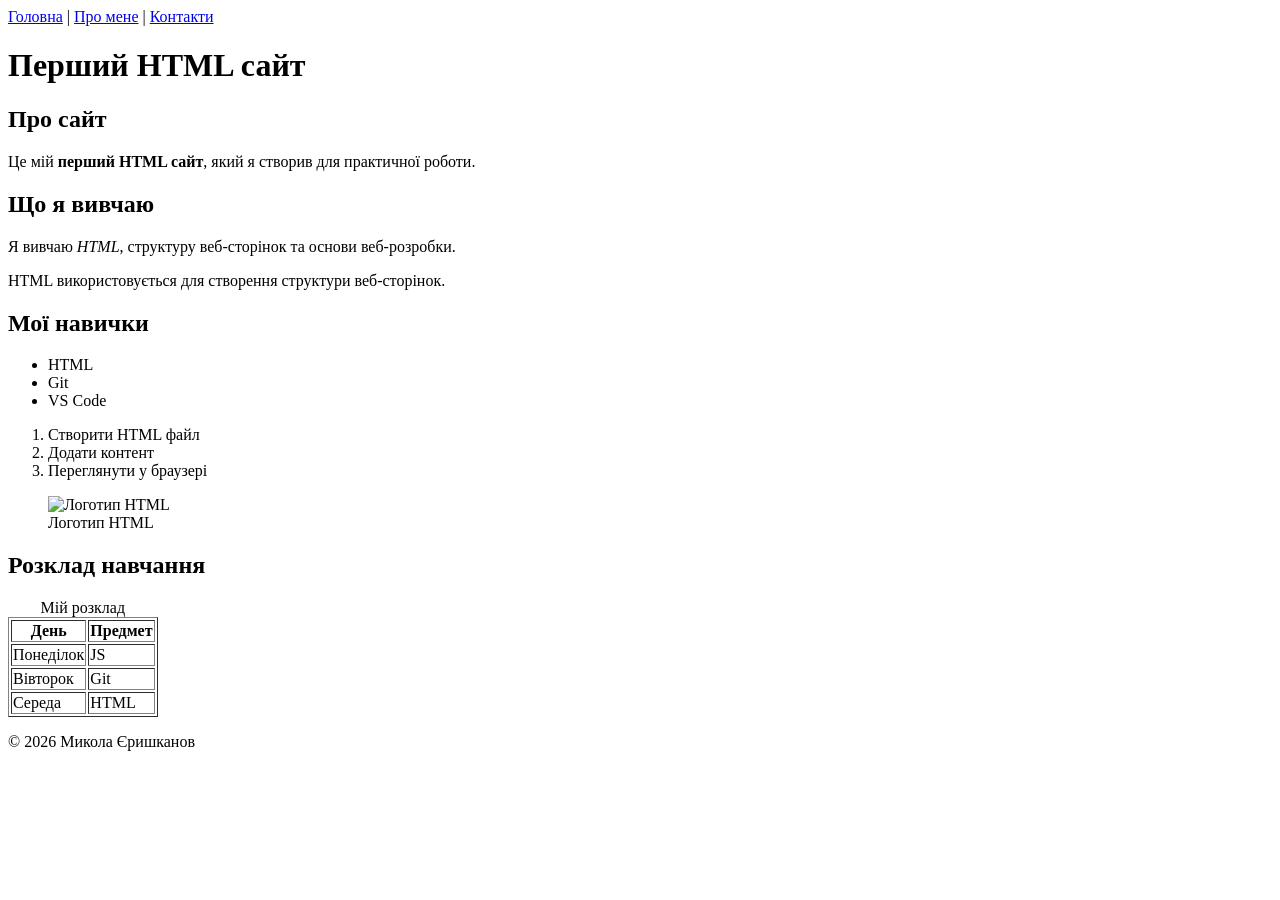
==== index.html @ b2ca46cd "add html lab" ====
<!DOCTYPE html>
<html lang="uk">
<head>
<meta charset="UTF-8">
<meta name="viewport" content="width=device-width, initial-scale=1.0">
<meta name="description" content="Мій перший HTML сайт для навчальної роботи.">
<title>Перший HTML сайт</title>
</head>

<body>

<header>
<nav>
<a href="index.html">Головна</a> |
<a href="pages/about.html">Про мене</a> |
<a href="pages/contact.html">Контакти</a>
</nav>
</header>

<main>

<h1>Перший HTML сайт</h1>

<h2>Про сайт</h2>
<p>Це мій <strong>перший HTML сайт</strong>, який я створив для практичної роботи.</p>

<h2>Що я вивчаю</h2>
<p>Я вивчаю <em>HTML</em>, структуру веб-сторінок та основи веб-розробки.</p>

<p>HTML використовується для створення структури веб-сторінок.</p>

<h2>Мої навички</h2>

<ul>
<li>HTML</li>
<li>Git</li>
<li>VS Code</li>
</ul>

<ol>
<li>Створити HTML файл</li>
<li>Додати контент</li>
<li>Переглянути у браузері</li>
</ol>

<figure>
<img src="assets/img/html.png" alt="Логотип HTML" width="200" height="200">
<figcaption>Логотип HTML</figcaption>
</figure>

<h2>Розклад навчання</h2>

<table border="1">
<caption>Мій розклад</caption>

<thead>
<tr>
<th>День</th>
<th>Предмет</th>
</tr>
</thead>

<tbody>
<tr>
<td>Понеділок</td>
<td>JS</td>
</tr>

<tr>
<td>Вівторок</td>
<td>Git</td>
</tr>

<tr>
<td>Середа</td>
<td>HTML</td>
</tr>

</tbody>
</table>

</main>

<footer>
<p>© 2026 Микола Єришканов</p>
</footer>

</body>
</html>
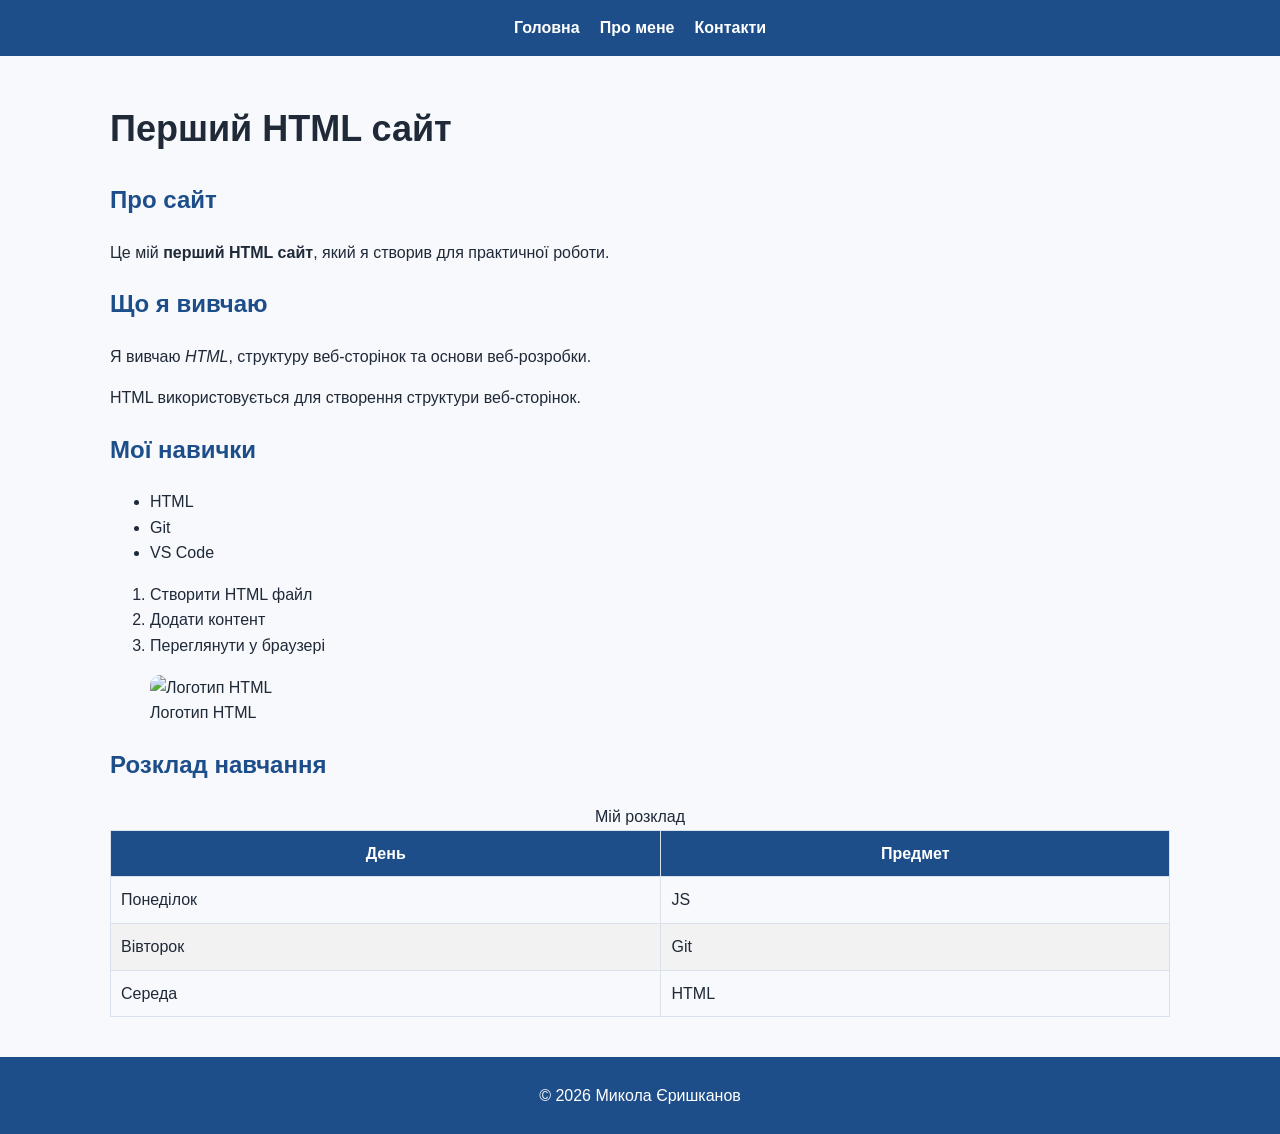
==== commit f16dacb2: "final version" ====
--- a/index.html
+++ b/index.html
@@ -1,23 +1,25 @@
 <!DOCTYPE html>
 <html lang="uk">
 <head>
+<link rel="stylesheet" href="./styles/style.css">
+<link rel="stylesheet" href="./styles/responsive.css">
 <meta charset="UTF-8">
 <meta name="viewport" content="width=device-width, initial-scale=1.0">
-<meta name="description" content="Мій перший HTML сайт для навчальної роботи.">
+<meta name="description" content="Мій перший HTML сайт">
 <title>Перший HTML сайт</title>
 </head>
 
 <body>
 
-<header>
-<nav>
-<a href="index.html">Головна</a> |
-<a href="pages/about.html">Про мене</a> |
+<header class="site-header">
+<nav class="nav-list">
+<a href="index.html">Головна</a>
+<a href="pages/about.html">Про мене</a>
 <a href="pages/contact.html">Контакти</a>
 </nav>
 </header>
 
-<main>
+<main class="container">
 
 <h1>Перший HTML сайт</h1>
 
@@ -50,7 +52,7 @@
 
 <h2>Розклад навчання</h2>
 
-<table border="1">
+<table>
 <caption>Мій розклад</caption>
 
 <thead>
@@ -81,7 +83,7 @@
 
 </main>
 
-<footer>
+<footer class="site-footer">
 <p>© 2026 Микола Єришканов</p>
 </footer>
 
--- a/styles/style.css
+++ b/styles/style.css
@@ -0,0 +1,171 @@
+:root {
+--color-primary: #1d4e89;
+--color-accent: #ffb703;
+--color-bg: #f7f9fc;
+--color-surface: #ffffff;
+--color-text: #1f2937;
+--color-border: #d9e2ec;
+}
+
+*,
+*::before,
+*::after {
+box-sizing: border-box;
+}
+
+body {
+margin: 0;
+font-family: Arial, sans-serif;
+line-height: 1.6;
+color: var(--color-text);
+background-color: var(--color-bg);
+}
+
+.container {
+width: min(1100px, calc(100% - 32px));
+margin: 0 auto;
+}
+
+header {
+background: var(--color-primary);
+padding: 15px;
+}
+
+nav {
+display: flex;
+gap: 20px;
+justify-content: center;
+}
+
+nav a {
+color: white;
+text-decoration: none;
+font-weight: bold;
+}
+
+nav a:hover {
+color: var(--color-accent);
+}
+
+main {
+padding: 20px;
+}
+
+footer {
+background: var(--color-primary);
+color: white;
+text-align: center;
+padding: 10px;
+margin-top: 20px;
+}
+
+h1 {
+font-size: 36px;
+}
+
+h2 {
+margin-top: 20px;
+color: var(--color-primary);
+}
+
+p {
+margin-bottom: 15px;
+}
+
+table {
+width: 100%;
+border-collapse: collapse;
+margin-top: 20px;
+}
+
+th, td {
+border: 1px solid var(--color-border);
+padding: 10px;
+}
+
+th {
+background: var(--color-primary);
+color: white;
+}
+
+tr:nth-child(even) {
+background: #f2f2f2;
+}
+
+/* === ФОРМА === */
+form {
+background: var(--color-surface);
+padding: 20px;
+border-radius: 10px;
+max-width: 500px;
+margin: 20px auto;
+}
+
+input,
+select,
+textarea {
+width: 100%;
+padding: 10px;
+margin-top: 5px;
+margin-bottom: 10px;
+border: 1px solid var(--color-border);
+border-radius: 5px;
+}
+
+input:focus,
+textarea:focus,
+select:focus {
+outline: none;
+border-color: var(--color-primary);
+}
+
+button {
+padding: 10px 15px;
+border: none;
+border-radius: 8px;
+background: var(--color-primary);
+color: white;
+cursor: pointer;
+}
+
+button:hover {
+background: var(--color-accent);
+}
+
+.section {
+background: white;
+padding: 20px;
+margin: 20px 0;
+border-radius: 10px;
+}
+
+.site-header {
+background: var(--color-primary);
+}
+
+.site-footer {
+background: var(--color-primary);
+}
+
+/* === FLEXBOX БЛОК === */
+.two-column {
+display: flex;
+gap: 20px;
+}
+
+video {
+width: 100%;
+max-width: 600px;
+}
+
+img {
+max-width: 100%;
+border-radius: 10px;
+}
+
+.card {
+background: white;
+padding: 20px;
+border-radius: 10px;
+box-shadow: 0 2px 5px rgba(0,0,0,0.1);
+}
--- a/styles/responsive.css
+++ b/styles/responsive.css
@@ -0,0 +1,13 @@
+@media (max-width: 768px) {
+nav {
+flex-direction: column;
+}
+
+.container {
+width: 95%;
+}
+
+h1 {
+font-size: 28px;
+}
+}
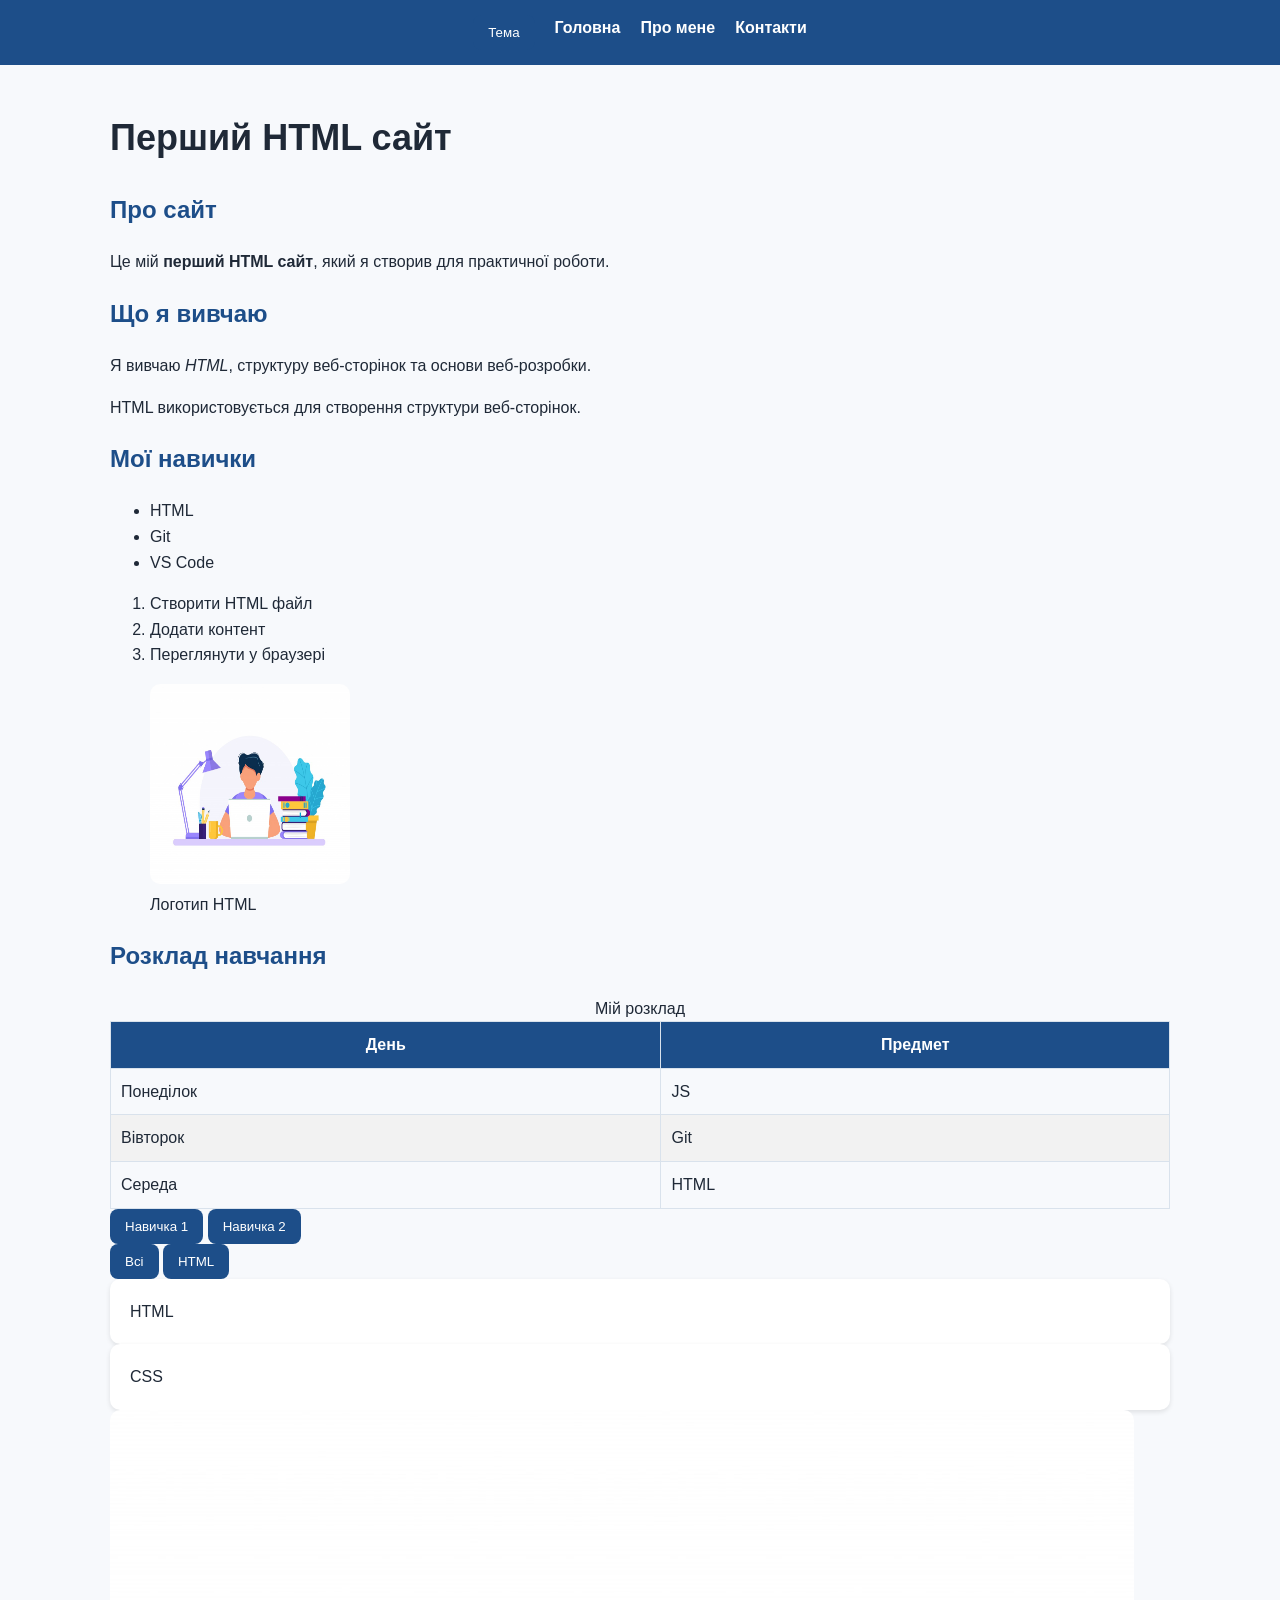
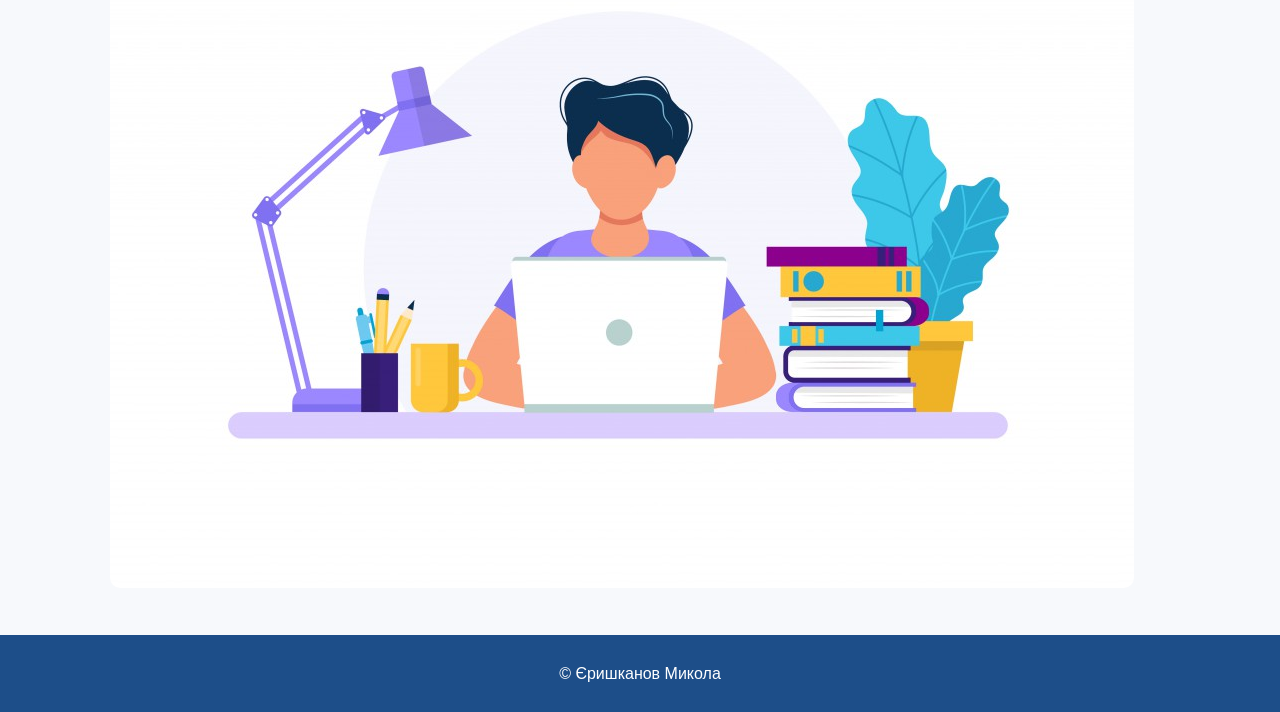
==== commit 5523f0a9: "update README with JS lab" ====
--- a/index.html
+++ b/index.html
@@ -7,12 +7,14 @@
 <meta name="viewport" content="width=device-width, initial-scale=1.0">
 <meta name="description" content="Мій перший HTML сайт">
 <title>Перший HTML сайт</title>
+<script src="./js/main.js" defer></script>
 </head>
 
 <body>
 
 <header class="site-header">
 <nav class="nav-list">
+<button class="theme-toggle">Тема</button>
 <a href="index.html">Головна</a>
 <a href="pages/about.html">Про мене</a>
 <a href="pages/contact.html">Контакти</a>
@@ -81,11 +83,36 @@
 </tbody>
 </table>
 
+<div class="accordion">
+    <button class="accordion-btn">Навичка 1</button>
+    <div class="accordion-content" hidden>HTML</div>
+
+    <button class="accordion-btn">Навичка 2</button>
+    <div class="accordion-content" hidden>CSS</div>
+</div>
+
+<button data-filter="all">Всі</button>
+<button data-filter="html">HTML</button>
+
+<div class="card" data-category="html">HTML</div>
+<div class="card" data-category="css">CSS</div>
+
+<img src="assets/img/html.png" class="open-modal">
+
+<div class="modal" hidden>
+    <div class="modal-content">
+        <button class="close-modal">X</button>
+        <img src="assets/img/html.png">
+    </div>
+</div>
+
 </main>
 
 <footer class="site-footer">
-<p>© 2026 Микола Єришканов</p>
+<p>© <span id="year"></span> Єришканов Микола</p>
 </footer>
+
+<button class="back-to-top" hidden>↑</button>
 
 </body>
 </html>
--- a/styles/style.css
+++ b/styles/style.css
@@ -168,4 +168,13 @@
 padding: 20px;
 border-radius: 10px;
 box-shadow: 0 2px 5px rgba(0,0,0,0.1);
+}
+
+.is-active {
+    color: var(--color-accent);
+}
+
+.theme-dark {
+    background: #1a1a1a;
+    color: white;
 }
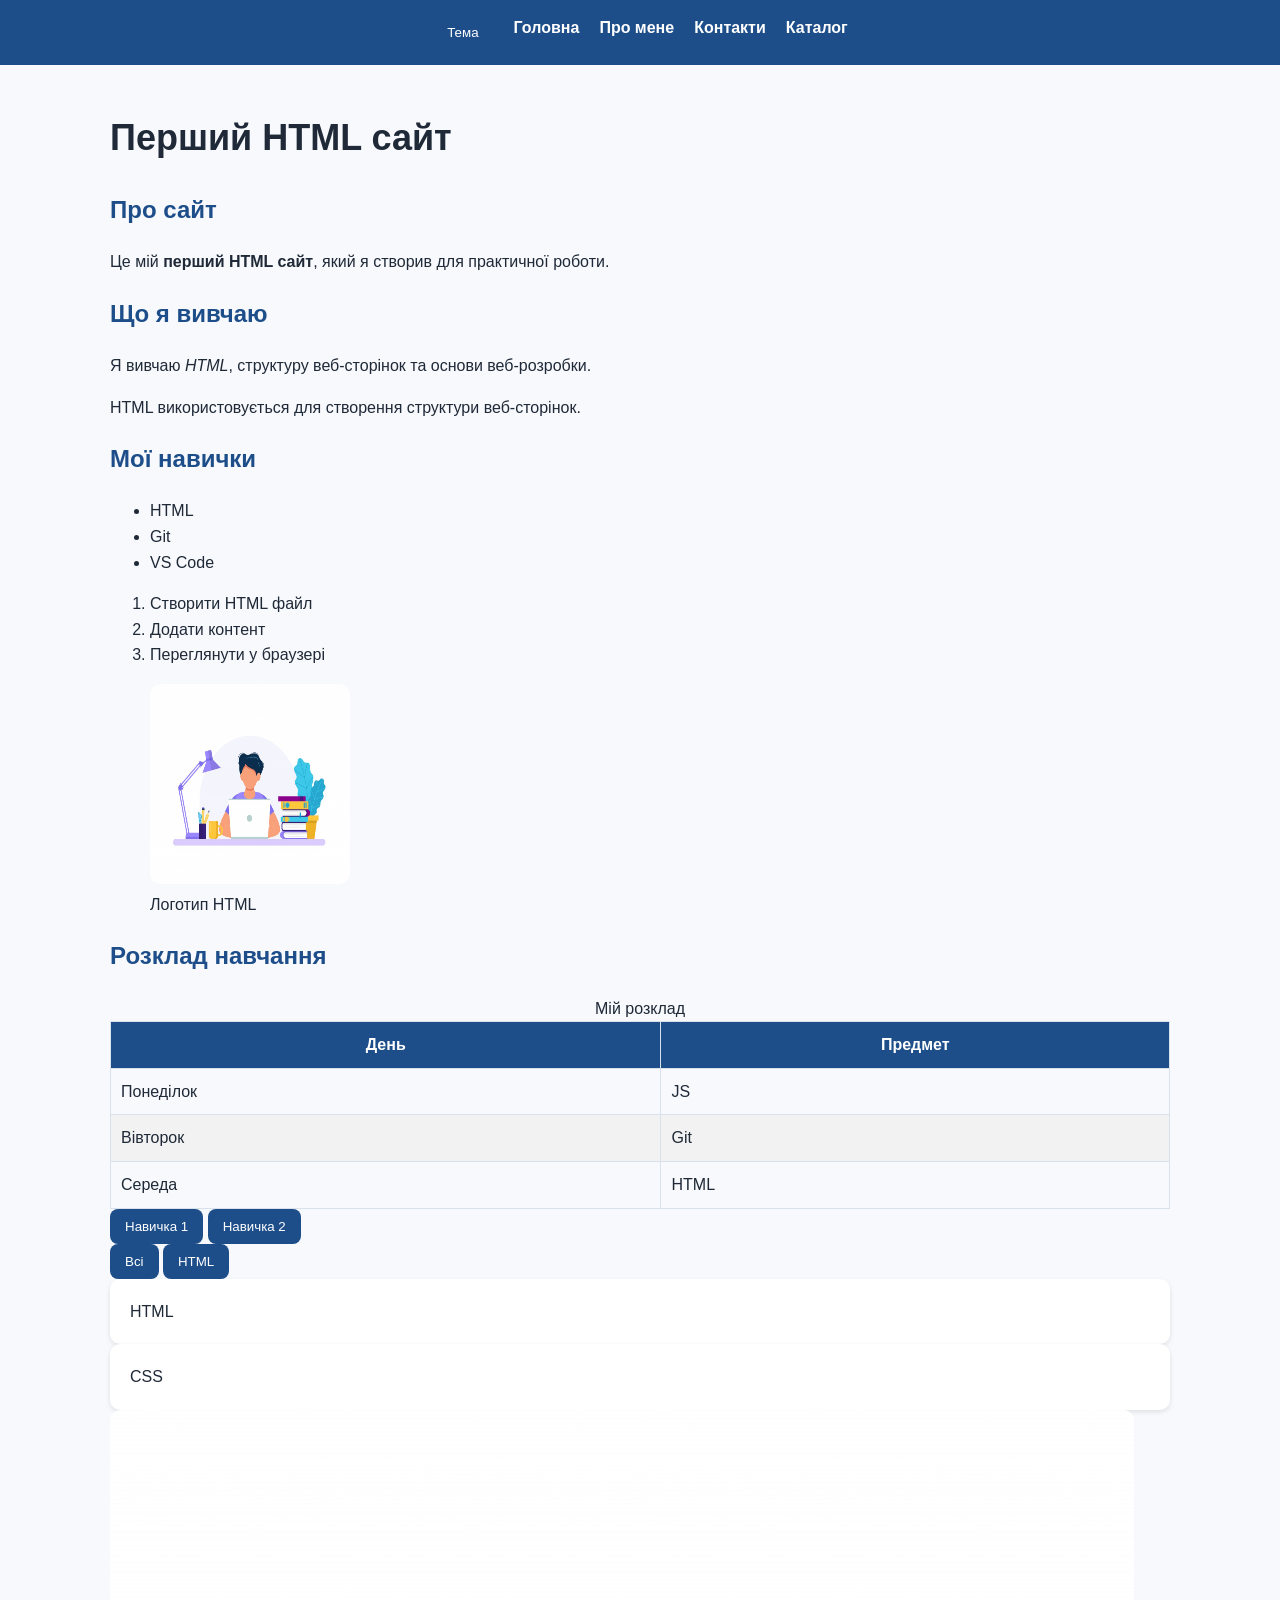
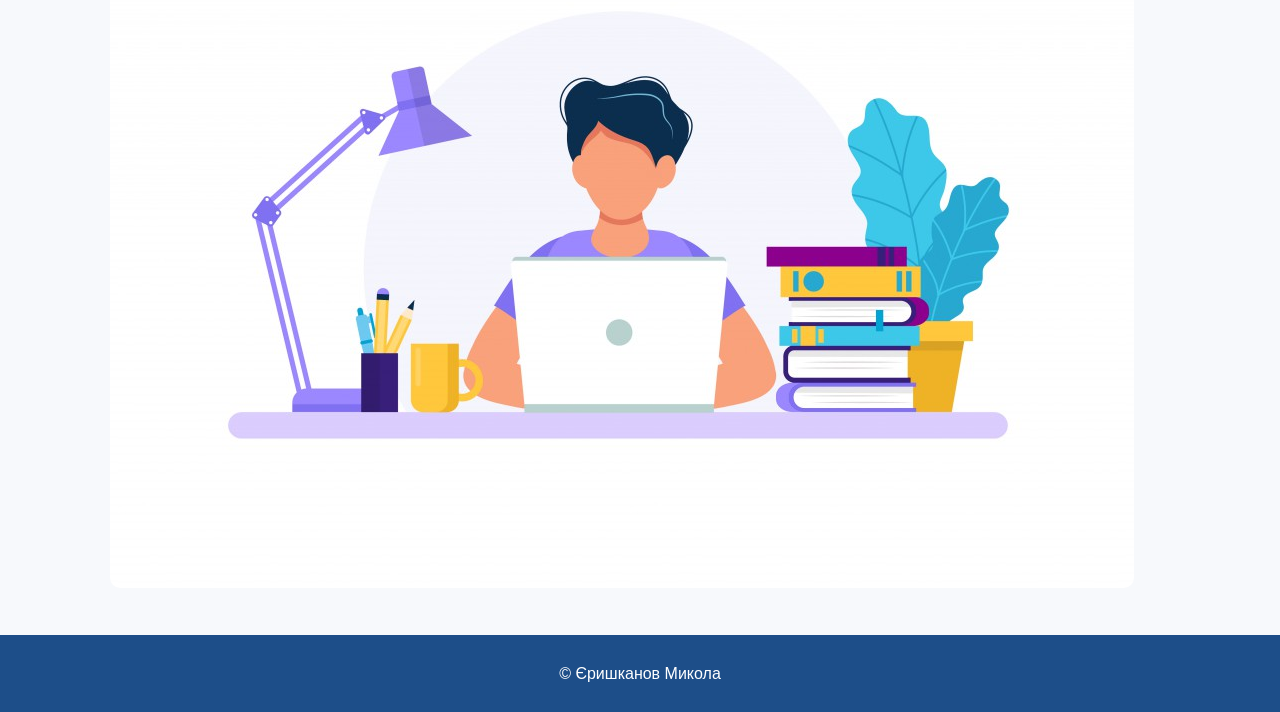
==== commit 33cb5ec8: "Lab04 update" ====
--- a/index.html
+++ b/index.html
@@ -18,6 +18,7 @@
 <a href="index.html">Головна</a>
 <a href="pages/about.html">Про мене</a>
 <a href="pages/contact.html">Контакти</a>
+<a href="pages/catalog.html">Каталог</a>
 </nav>
 </header>
 
